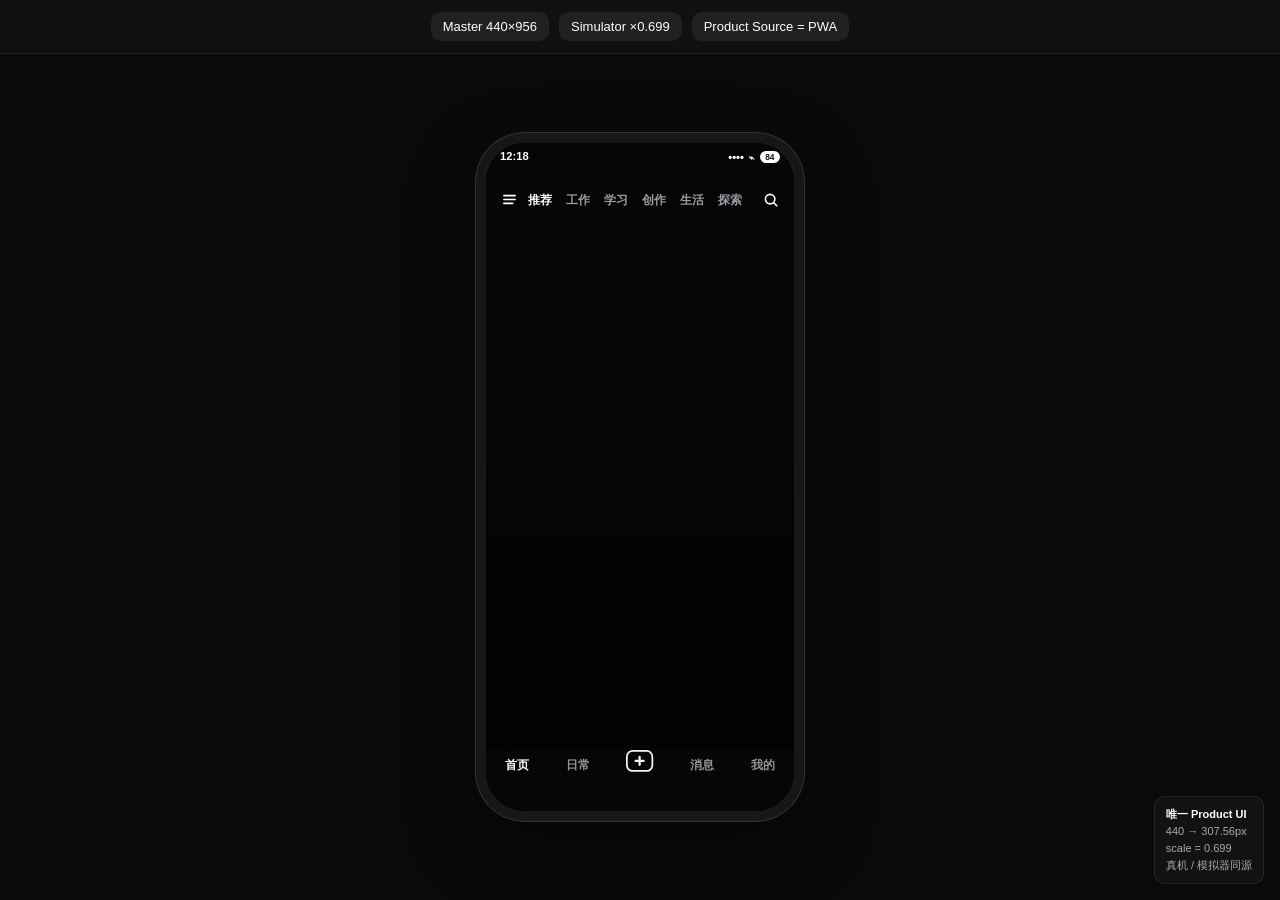
==== simulator.html @ 4bb8bacc "preview: add master-440 simulator using the same PWA source" ====
<!doctype html><html lang="zh-CN"><head><meta charset="utf-8"><meta name="viewport" content="width=device-width,initial-scale=1"><title>锚点 Mobile Simulator · Master 440</title><style>:root{--outer-w:330px;--content-w:307.56px;--scale:.699;--master-w:440;--master-h:956;--content-h:668.244px}*{box-sizing:border-box}html,body{margin:0;min-height:100%;background:#0a0a0b;color:#f5f5f7;font-family:-apple-system,BlinkMacSystemFont,"PingFang SC","Microsoft YaHei UI",sans-serif}body{min-height:100vh}.toolbar{height:54px;display:flex;align-items:center;justify-content:center;gap:10px;background:#101011;border-bottom:1px solid rgba(255,255,255,.07);position:sticky;top:0;z-index:10}.pill{padding:7px 12px;border-radius:10px;background:rgba(255,255,255,.07);color:#fff;font-size:13px}.stage{min-height:calc(100vh - 54px);display:grid;place-items:center;padding:26px}.phone{width:var(--outer-w);padding:11.22px;border-radius:50px;background:#171719;box-shadow:0 0 0 1px rgba(255,255,255,.12) inset,0 28px 70px rgba(0,0,0,.46)}.screen{width:var(--content-w);height:var(--content-h);border-radius:39px;overflow:hidden;background:#060607;position:relative}.screen iframe{display:block;width:100%;height:100%;border:0;background:#060607}.meta{position:fixed;right:16px;bottom:16px;padding:9px 11px;border-radius:10px;background:rgba(20,20,22,.88);border:1px solid rgba(255,255,255,.08);font-size:11px;line-height:1.55;color:#aaa;backdrop-filter:blur(12px)}.meta b{color:#fff;font-weight:600}@media(max-width:520px){.stage{padding:12px}.meta{display:none}}</style></head><body><div class="toolbar"><span class="pill">Master 440×956</span><span class="pill">Simulator ×0.699</span><span class="pill">Product Source = PWA</span></div><main class="stage"><div class="phone"><div class="screen"><iframe src="./?sim=1" title="锚点 Product UI"></iframe></div></div></main><div class="meta"><b>唯一 Product UI</b><br>440 → 307.56px<br>scale = 0.699<br>真机 / 模拟器同源</div></body></html>
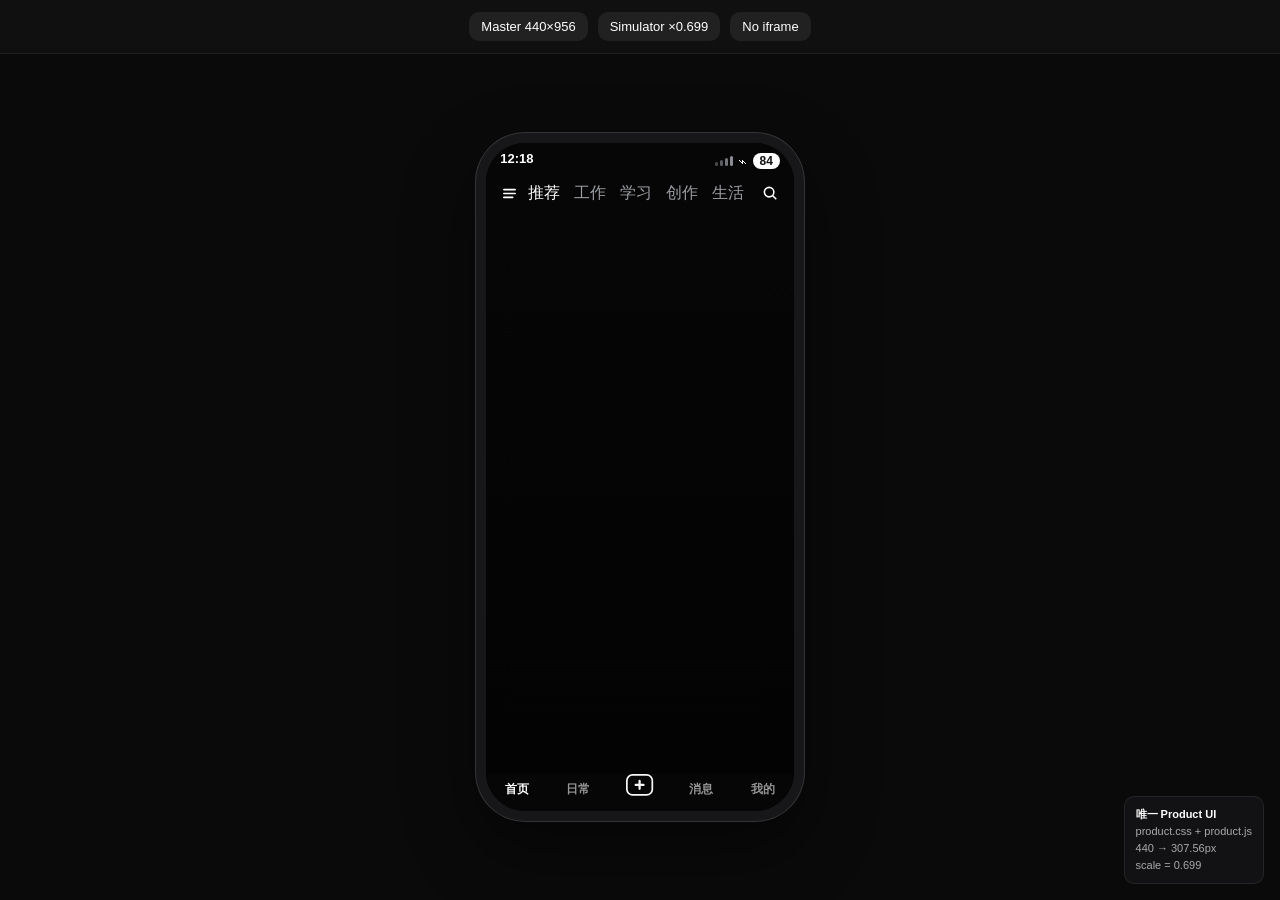
==== commit 3c31cbfe: "preview: remove iframe and mount shared Product UI directly" ====
--- a/simulator.html
+++ b/simulator.html
@@ -1 +1 @@
-<!doctype html><html lang="zh-CN"><head><meta charset="utf-8"><meta name="viewport" content="width=device-width,initial-scale=1"><title>锚点 Mobile Simulator · Master 440</title><style>:root{--outer-w:330px;--content-w:307.56px;--scale:.699;--master-w:440;--master-h:956;--content-h:668.244px}*{box-sizing:border-box}html,body{margin:0;min-height:100%;background:#0a0a0b;color:#f5f5f7;font-family:-apple-system,BlinkMacSystemFont,"PingFang SC","Microsoft YaHei UI",sans-serif}body{min-height:100vh}.toolbar{height:54px;display:flex;align-items:center;justify-content:center;gap:10px;background:#101011;border-bottom:1px solid rgba(255,255,255,.07);position:sticky;top:0;z-index:10}.pill{padding:7px 12px;border-radius:10px;background:rgba(255,255,255,.07);color:#fff;font-size:13px}.stage{min-height:calc(100vh - 54px);display:grid;place-items:center;padding:26px}.phone{width:var(--outer-w);padding:11.22px;border-radius:50px;background:#171719;box-shadow:0 0 0 1px rgba(255,255,255,.12) inset,0 28px 70px rgba(0,0,0,.46)}.screen{width:var(--content-w);height:var(--content-h);border-radius:39px;overflow:hidden;background:#060607;position:relative}.screen iframe{display:block;width:100%;height:100%;border:0;background:#060607}.meta{position:fixed;right:16px;bottom:16px;padding:9px 11px;border-radius:10px;background:rgba(20,20,22,.88);border:1px solid rgba(255,255,255,.08);font-size:11px;line-height:1.55;color:#aaa;backdrop-filter:blur(12px)}.meta b{color:#fff;font-weight:600}@media(max-width:520px){.stage{padding:12px}.meta{display:none}}</style></head><body><div class="toolbar"><span class="pill">Master 440×956</span><span class="pill">Simulator ×0.699</span><span class="pill">Product Source = PWA</span></div><main class="stage"><div class="phone"><div class="screen"><iframe src="./?sim=1" title="锚点 Product UI"></iframe></div></div></main><div class="meta"><b>唯一 Product UI</b><br>440 → 307.56px<br>scale = 0.699<br>真机 / 模拟器同源</div></body></html>+<!doctype html><html lang="zh-CN"><head><meta charset="utf-8"/><meta name="viewport" content="width=device-width,initial-scale=1"/><title>锚点 Mobile Simulator · Master 440</title><link rel="stylesheet" href="./product.css?v=3"/><style>:root{--outer-w:330px;--content-w:307.56px;--scale:.699;--content-h:668.244px}*{box-sizing:border-box}html,body{margin:0;min-height:100%;background:#0a0a0b;color:#f5f5f7;font-family:-apple-system,BlinkMacSystemFont,"PingFang SC","Microsoft YaHei UI",sans-serif}body{min-height:100vh}.toolbar{height:54px;display:flex;align-items:center;justify-content:center;gap:10px;background:#101011;border-bottom:1px solid rgba(255,255,255,.07);position:sticky;top:0;z-index:10}.pill{padding:7px 12px;border-radius:10px;background:rgba(255,255,255,.07);color:#fff;font-size:13px}.stage{min-height:calc(100vh - 54px);display:grid;place-items:center;padding:26px}.phone{width:var(--outer-w);padding:11.22px;border-radius:50px;background:#171719;box-shadow:0 0 0 1px rgba(255,255,255,.12) inset,0 28px 70px rgba(0,0,0,.46)}.screen{width:var(--content-w);height:var(--content-h);border-radius:39px;overflow:hidden;background:#060607;position:relative}.status-lock{position:absolute;left:0;right:0;top:0;height:35px;background:#060607;color:#fff;z-index:2147483647;display:flex;align-items:flex-start;justify-content:space-between;padding:9px 14px 0;pointer-events:none;font-family:-apple-system,BlinkMacSystemFont,"PingFang SC",sans-serif}.status-time{font-size:13px;font-weight:700;line-height:1}.status-right{display:flex;align-items:center;gap:6px}.signal{display:flex;gap:2px;align-items:flex-end}.signal i{display:block;width:3px;border-radius:99px;background:#8a8d93}.signal i:nth-child(1){height:4px;opacity:.5}.signal i:nth-child(2){height:6px;opacity:.65}.signal i:nth-child(3){height:8px;opacity:.82}.signal i:nth-child(4){height:10px}.battery{min-width:27px;height:16px;padding:0 6px;border-radius:8px;background:#fff;color:#111;font-size:12px;line-height:16px;font-weight:800;text-align:center}.product-host{position:absolute;inset:0}.meta{position:fixed;right:16px;bottom:16px;padding:9px 11px;border-radius:10px;background:rgba(20,20,22,.88);border:1px solid rgba(255,255,255,.08);font-size:11px;line-height:1.55;color:#aaa;backdrop-filter:blur(12px)}.meta b{color:#fff;font-weight:600}@media(max-width:520px){.stage{padding:12px}.meta{display:none}}</style></head><body><div class="toolbar"><span class="pill">Master 440×956</span><span class="pill">Simulator ×0.699</span><span class="pill">No iframe</span></div><main class="stage"><div class="phone"><div class="screen"><div class="product-host" id="simProduct"></div><div class="status-lock" data-time-lock="12:18"><div class="status-time">12:18</div><div class="status-right"><div class="signal"><i></i><i></i><i></i><i></i></div><span>⌁</span><div class="battery">84</div></div></div></div></div></main><div class="meta"><b>唯一 Product UI</b><br>product.css + product.js<br>440 → 307.56px<br>scale = 0.699</div><script src="./product.js?v=3"></script><script>AnchorProduct.mount(document.getElementById('simProduct'),{mode:'fixed',scale:0.699,safeTop:35,safeBottom:0});</script></body></html>
--- a/product.css
+++ b/product.css
@@ -0,0 +1,3 @@
+*{box-sizing:border-box;-webkit-tap-highlight-color:transparent}
+:root{--anchor-bg:#060607;--anchor-bg2:#030304;--anchor-fg:#f5f5f7;--anchor-muted:#a9abb1;--anchor-font:-apple-system,BlinkMacSystemFont,"PingFang SC","Hiragino Sans GB","Microsoft YaHei UI","Microsoft YaHei",sans-serif}
+.anchor-product{--s:1;--safe-top:env(safe-area-inset-top);--safe-bottom:env(safe-area-inset-bottom);--nav-h:calc(44px * var(--s));--touch:calc(44px * var(--s));--side:calc(11.4px * var(--s));--menu-icon:calc(24.3px * var(--s));--search-icon:calc(25.8px * var(--s));--tabs-edge:calc(60px * var(--s));--tabs-gap:calc(20px * var(--s));--tab-size:calc(16.7px * var(--s));--bottom-core:calc(53px * var(--s));--bottom-label-top:calc(13px * var(--s));--bottom-label-size:calc(16.6px * var(--s));--plus-top:calc(8.15px * var(--s));--plus-w:calc(38.9px * var(--s));--plus-h:calc(31.2px * var(--s));--radius-touch:calc(14px * var(--s));position:absolute;inset:0;width:100%;height:100%;overflow:hidden;background:linear-gradient(180deg,var(--anchor-bg) 0%,var(--anchor-bg2) 100%);color:var(--anchor-fg);font-family:var(--anchor-font);-webkit-text-size-adjust:100%;text-size-adjust:100%}.anchor-product button{font:inherit}.anchor-topbar{position:absolute;top:var(--safe-top);left:0;right:0;height:var(--nav-h);background:var(--anchor-bg);z-index:20}.anchor-top-left,.anchor-top-right{position:absolute;top:0;height:100%;display:flex;align-items:center;z-index:2}.anchor-top-left{left:var(--side)}.anchor-top-right{right:var(--side)}.anchor-icon-btn{appearance:none;border:0;background:transparent;color:#fff;width:var(--touch);height:var(--touch);padding:0;margin:0;display:grid;place-items:center;border-radius:var(--radius-touch)}.anchor-icon-btn:active{transform:scale(.96);opacity:.82;background:rgba(255,255,255,.055)}.anchor-icon-btn.menu svg{width:var(--menu-icon);height:var(--menu-icon)}.anchor-icon-btn.search svg{width:var(--search-icon);height:var(--search-icon)}.anchor-tabs{position:absolute;left:var(--tabs-edge);right:var(--tabs-edge);top:0;height:100%;display:flex;align-items:center;gap:var(--tabs-gap);overflow-x:auto;scrollbar-width:none;-webkit-overflow-scrolling:touch;scroll-snap-type:x proximity;overscroll-behavior-x:contain}.anchor-tabs::-webkit-scrollbar{display:none}.anchor-tab{appearance:none;border:0;background:transparent;color:var(--anchor-muted);padding:0;height:100%;display:inline-flex;align-items:center;flex:0 0 auto;font-size:var(--tab-size);font-weight:650;line-height:1;white-space:nowrap;transition:color .14s ease,opacity .14s ease;opacity:.92;scroll-snap-align:center}.anchor-tab.active{color:#fff;opacity:1}.anchor-content{position:absolute;top:calc(var(--safe-top) + var(--nav-h));left:0;right:0;bottom:calc(var(--bottom-core) + var(--safe-bottom));background:linear-gradient(180deg,var(--anchor-bg) 0%,var(--anchor-bg2) 100%);overflow:hidden}.anchor-bottom{position:absolute;left:0;right:0;bottom:0;height:calc(var(--bottom-core) + var(--safe-bottom));padding-bottom:var(--safe-bottom);background:var(--anchor-bg);display:grid;grid-template-columns:repeat(5,1fr);z-index:30}.anchor-bottom button{appearance:none;border:0;background:transparent;color:#969696;padding:0;margin:0}.anchor-bottom .anchor-nav.active{color:#fff}.anchor-nav{position:relative;height:var(--bottom-core)}.anchor-nav span{position:absolute;top:var(--bottom-label-top);left:0;right:0;text-align:center;font-size:var(--bottom-label-size);font-weight:600;line-height:1}.anchor-center{height:var(--bottom-core);display:flex;justify-content:center;align-items:flex-start;padding-top:var(--plus-top)}.anchor-center svg{width:var(--plus-w);height:var(--plus-h)}.anchor-center:active svg{transform:scale(.94);opacity:.88}
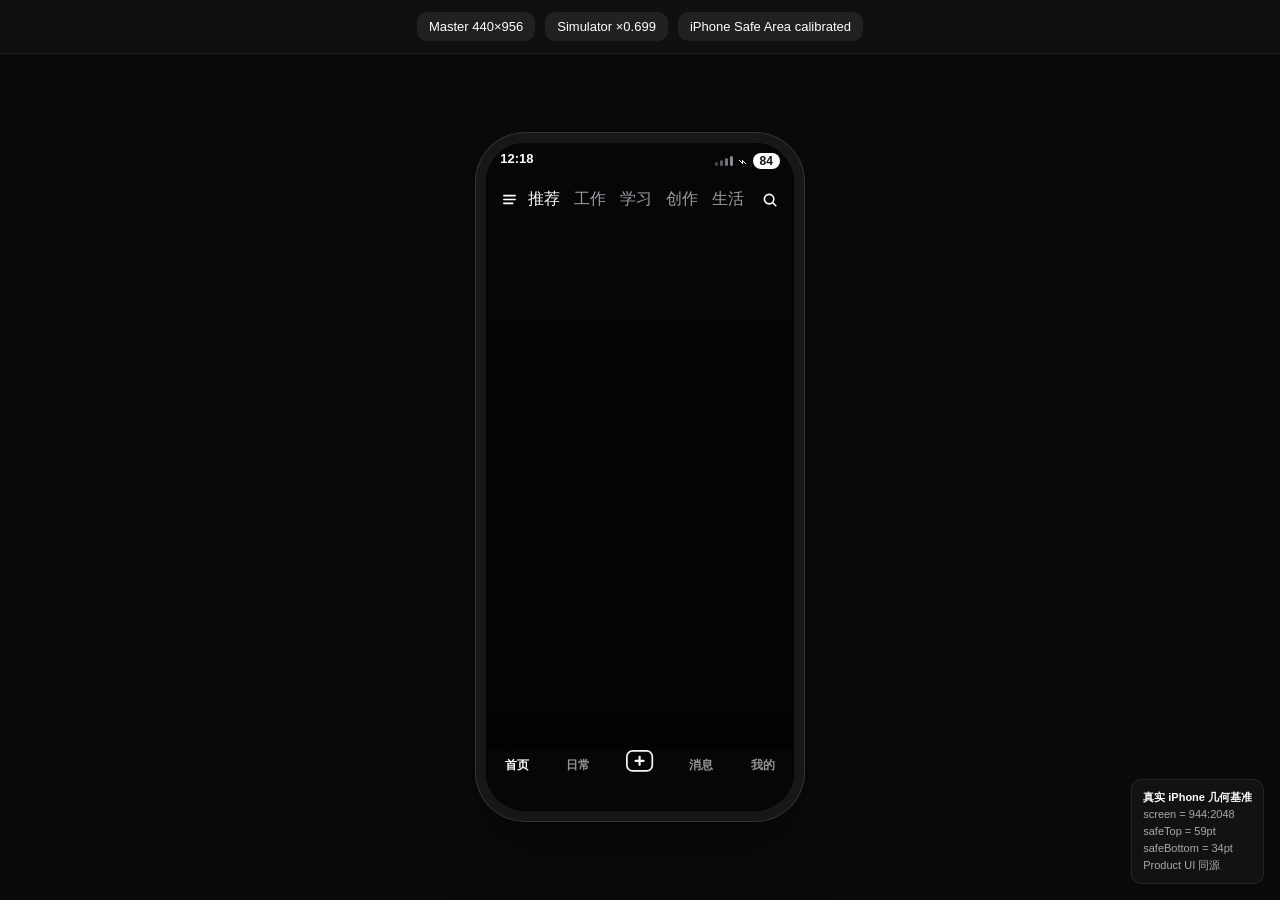
==== commit 4a408d15: "simulator: align vertical geometry with real iPhone safe areas" ====
--- a/simulator.html
+++ b/simulator.html
@@ -1 +1 @@
-<!doctype html><html lang="zh-CN"><head><meta charset="utf-8"/><meta name="viewport" content="width=device-width,initial-scale=1"/><title>锚点 Mobile Simulator · Master 440</title><link rel="stylesheet" href="./product.css?v=3"/><style>:root{--outer-w:330px;--content-w:307.56px;--scale:.699;--content-h:668.244px}*{box-sizing:border-box}html,body{margin:0;min-height:100%;background:#0a0a0b;color:#f5f5f7;font-family:-apple-system,BlinkMacSystemFont,"PingFang SC","Microsoft YaHei UI",sans-serif}body{min-height:100vh}.toolbar{height:54px;display:flex;align-items:center;justify-content:center;gap:10px;background:#101011;border-bottom:1px solid rgba(255,255,255,.07);position:sticky;top:0;z-index:10}.pill{padding:7px 12px;border-radius:10px;background:rgba(255,255,255,.07);color:#fff;font-size:13px}.stage{min-height:calc(100vh - 54px);display:grid;place-items:center;padding:26px}.phone{width:var(--outer-w);padding:11.22px;border-radius:50px;background:#171719;box-shadow:0 0 0 1px rgba(255,255,255,.12) inset,0 28px 70px rgba(0,0,0,.46)}.screen{width:var(--content-w);height:var(--content-h);border-radius:39px;overflow:hidden;background:#060607;position:relative}.status-lock{position:absolute;left:0;right:0;top:0;height:35px;background:#060607;color:#fff;z-index:2147483647;display:flex;align-items:flex-start;justify-content:space-between;padding:9px 14px 0;pointer-events:none;font-family:-apple-system,BlinkMacSystemFont,"PingFang SC",sans-serif}.status-time{font-size:13px;font-weight:700;line-height:1}.status-right{display:flex;align-items:center;gap:6px}.signal{display:flex;gap:2px;align-items:flex-end}.signal i{display:block;width:3px;border-radius:99px;background:#8a8d93}.signal i:nth-child(1){height:4px;opacity:.5}.signal i:nth-child(2){height:6px;opacity:.65}.signal i:nth-child(3){height:8px;opacity:.82}.signal i:nth-child(4){height:10px}.battery{min-width:27px;height:16px;padding:0 6px;border-radius:8px;background:#fff;color:#111;font-size:12px;line-height:16px;font-weight:800;text-align:center}.product-host{position:absolute;inset:0}.meta{position:fixed;right:16px;bottom:16px;padding:9px 11px;border-radius:10px;background:rgba(20,20,22,.88);border:1px solid rgba(255,255,255,.08);font-size:11px;line-height:1.55;color:#aaa;backdrop-filter:blur(12px)}.meta b{color:#fff;font-weight:600}@media(max-width:520px){.stage{padding:12px}.meta{display:none}}</style></head><body><div class="toolbar"><span class="pill">Master 440×956</span><span class="pill">Simulator ×0.699</span><span class="pill">No iframe</span></div><main class="stage"><div class="phone"><div class="screen"><div class="product-host" id="simProduct"></div><div class="status-lock" data-time-lock="12:18"><div class="status-time">12:18</div><div class="status-right"><div class="signal"><i></i><i></i><i></i><i></i></div><span>⌁</span><div class="battery">84</div></div></div></div></div></main><div class="meta"><b>唯一 Product UI</b><br>product.css + product.js<br>440 → 307.56px<br>scale = 0.699</div><script src="./product.js?v=3"></script><script>AnchorProduct.mount(document.getElementById('simProduct'),{mode:'fixed',scale:0.699,safeTop:35,safeBottom:0});</script></body></html>+<!doctype html><html lang="zh-CN"><head><meta charset="utf-8"/><meta name="viewport" content="width=device-width,initial-scale=1"/><title>锚点 Mobile Simulator · Master 440</title><link rel="stylesheet" href="./product.css?v=5"/><style>:root{--outer-w:330px;--content-w:307.56px;--scale:.699;--content-h:667.249px}*{box-sizing:border-box}html,body{margin:0;min-height:100%;background:#0a0a0b;color:#f5f5f7;font-family:-apple-system,BlinkMacSystemFont,"PingFang SC","Microsoft YaHei UI",sans-serif}body{min-height:100vh}.toolbar{height:54px;display:flex;align-items:center;justify-content:center;gap:10px;background:#101011;border-bottom:1px solid rgba(255,255,255,.07);position:sticky;top:0;z-index:10}.pill{padding:7px 12px;border-radius:10px;background:rgba(255,255,255,.07);color:#fff;font-size:13px}.stage{min-height:calc(100vh - 54px);display:grid;place-items:center;padding:26px}.phone{width:var(--outer-w);padding:11.22px;border-radius:50px;background:#171719;box-shadow:0 0 0 1px rgba(255,255,255,.12) inset,0 28px 70px rgba(0,0,0,.46)}.screen{width:var(--content-w);height:var(--content-h);border-radius:39px;overflow:hidden;background:#060607;position:relative}.status-lock{position:absolute;left:0;right:0;top:0;height:35px;background:#060607;color:#fff;z-index:2147483647;display:flex;align-items:flex-start;justify-content:space-between;padding:9px 14px 0;pointer-events:none;font-family:-apple-system,BlinkMacSystemFont,"PingFang SC",sans-serif}.status-time{font-size:13px;font-weight:700;line-height:1}.status-right{display:flex;align-items:center;gap:6px}.signal{display:flex;gap:2px;align-items:flex-end}.signal i{display:block;width:3px;border-radius:99px;background:#8a8d93}.signal i:nth-child(1){height:4px;opacity:.5}.signal i:nth-child(2){height:6px;opacity:.65}.signal i:nth-child(3){height:8px;opacity:.82}.signal i:nth-child(4){height:10px}.battery{min-width:27px;height:16px;padding:0 6px;border-radius:8px;background:#fff;color:#111;font-size:12px;line-height:16px;font-weight:800;text-align:center}.product-host{position:absolute;inset:0}.meta{position:fixed;right:16px;bottom:16px;padding:9px 11px;border-radius:10px;background:rgba(20,20,22,.88);border:1px solid rgba(255,255,255,.08);font-size:11px;line-height:1.55;color:#aaa;backdrop-filter:blur(12px)}.meta b{color:#fff;font-weight:600}@media(max-width:520px){.stage{padding:12px}.meta{display:none}}</style></head><body><div class="toolbar"><span class="pill">Master 440×956</span><span class="pill">Simulator ×0.699</span><span class="pill">iPhone Safe Area calibrated</span></div><main class="stage"><div class="phone"><div class="screen"><div class="product-host" id="simProduct"></div><div class="status-lock" data-time-lock="12:18"><div class="status-time">12:18</div><div class="status-right"><div class="signal"><i></i><i></i><i></i><i></i></div><span>⌁</span><div class="battery">84</div></div></div></div></div></main><div class="meta"><b>真实 iPhone 几何基准</b><br>screen = 944:2048<br>safeTop = 59pt<br>safeBottom = 34pt<br>Product UI 同源</div><script src="./product.js?v=5"></script><script>AnchorProduct.mount(document.getElementById('simProduct'),{mode:'fixed',scale:0.699,safeTop:41.241,safeBottom:23.766});</script></body></html>
--- a/product.css
+++ b/product.css
@@ -1,3 +1,3 @@
 *{box-sizing:border-box;-webkit-tap-highlight-color:transparent}
 :root{--anchor-bg:#060607;--anchor-bg2:#030304;--anchor-fg:#f5f5f7;--anchor-muted:#a9abb1;--anchor-font:-apple-system,BlinkMacSystemFont,"PingFang SC","Hiragino Sans GB","Microsoft YaHei UI","Microsoft YaHei",sans-serif}
-.anchor-product{--s:1;--safe-top:env(safe-area-inset-top);--safe-bottom:env(safe-area-inset-bottom);--nav-h:calc(44px * var(--s));--touch:calc(44px * var(--s));--side:calc(11.4px * var(--s));--menu-icon:calc(24.3px * var(--s));--search-icon:calc(25.8px * var(--s));--tabs-edge:calc(60px * var(--s));--tabs-gap:calc(20px * var(--s));--tab-size:calc(16.7px * var(--s));--bottom-core:calc(53px * var(--s));--bottom-label-top:calc(13px * var(--s));--bottom-label-size:calc(16.6px * var(--s));--plus-top:calc(8.15px * var(--s));--plus-w:calc(38.9px * var(--s));--plus-h:calc(31.2px * var(--s));--radius-touch:calc(14px * var(--s));position:absolute;inset:0;width:100%;height:100%;overflow:hidden;background:linear-gradient(180deg,var(--anchor-bg) 0%,var(--anchor-bg2) 100%);color:var(--anchor-fg);font-family:var(--anchor-font);-webkit-text-size-adjust:100%;text-size-adjust:100%}.anchor-product button{font:inherit}.anchor-topbar{position:absolute;top:var(--safe-top);left:0;right:0;height:var(--nav-h);background:var(--anchor-bg);z-index:20}.anchor-top-left,.anchor-top-right{position:absolute;top:0;height:100%;display:flex;align-items:center;z-index:2}.anchor-top-left{left:var(--side)}.anchor-top-right{right:var(--side)}.anchor-icon-btn{appearance:none;border:0;background:transparent;color:#fff;width:var(--touch);height:var(--touch);padding:0;margin:0;display:grid;place-items:center;border-radius:var(--radius-touch)}.anchor-icon-btn:active{transform:scale(.96);opacity:.82;background:rgba(255,255,255,.055)}.anchor-icon-btn.menu svg{width:var(--menu-icon);height:var(--menu-icon)}.anchor-icon-btn.search svg{width:var(--search-icon);height:var(--search-icon)}.anchor-tabs{position:absolute;left:var(--tabs-edge);right:var(--tabs-edge);top:0;height:100%;display:flex;align-items:center;gap:var(--tabs-gap);overflow-x:auto;scrollbar-width:none;-webkit-overflow-scrolling:touch;scroll-snap-type:x proximity;overscroll-behavior-x:contain}.anchor-tabs::-webkit-scrollbar{display:none}.anchor-tab{appearance:none;border:0;background:transparent;color:var(--anchor-muted);padding:0;height:100%;display:inline-flex;align-items:center;flex:0 0 auto;font-size:var(--tab-size);font-weight:650;line-height:1;white-space:nowrap;transition:color .14s ease,opacity .14s ease;opacity:.92;scroll-snap-align:center}.anchor-tab.active{color:#fff;opacity:1}.anchor-content{position:absolute;top:calc(var(--safe-top) + var(--nav-h));left:0;right:0;bottom:calc(var(--bottom-core) + var(--safe-bottom));background:linear-gradient(180deg,var(--anchor-bg) 0%,var(--anchor-bg2) 100%);overflow:hidden}.anchor-bottom{position:absolute;left:0;right:0;bottom:0;height:calc(var(--bottom-core) + var(--safe-bottom));padding-bottom:var(--safe-bottom);background:var(--anchor-bg);display:grid;grid-template-columns:repeat(5,1fr);z-index:30}.anchor-bottom button{appearance:none;border:0;background:transparent;color:#969696;padding:0;margin:0}.anchor-bottom .anchor-nav.active{color:#fff}.anchor-nav{position:relative;height:var(--bottom-core)}.anchor-nav span{position:absolute;top:var(--bottom-label-top);left:0;right:0;text-align:center;font-size:var(--bottom-label-size);font-weight:600;line-height:1}.anchor-center{height:var(--bottom-core);display:flex;justify-content:center;align-items:flex-start;padding-top:var(--plus-top)}.anchor-center svg{width:var(--plus-w);height:var(--plus-h)}.anchor-center:active svg{transform:scale(.94);opacity:.88}+.anchor-product{--s:1;--safe-top:env(safe-area-inset-top);--safe-bottom:clamp(0px,env(safe-area-inset-bottom),34px);--nav-h:calc(44px * var(--s));--touch:calc(44px * var(--s));--side:calc(11.4px * var(--s));--menu-icon:calc(24.3px * var(--s));--search-icon:calc(25.8px * var(--s));--tabs-edge:calc(60px * var(--s));--tabs-gap:calc(20px * var(--s));--tab-size:calc(16.7px * var(--s));--bottom-core:calc(53px * var(--s));--bottom-label-top:calc(13px * var(--s));--bottom-label-size:calc(16.6px * var(--s));--plus-top:calc(8.15px * var(--s));--plus-w:calc(38.9px * var(--s));--plus-h:calc(31.2px * var(--s));--radius-touch:calc(14px * var(--s));position:absolute;inset:0;width:100%;height:100%;overflow:hidden;background:linear-gradient(180deg,var(--anchor-bg) 0%,var(--anchor-bg2) 100%);color:var(--anchor-fg);font-family:var(--anchor-font);-webkit-text-size-adjust:100%;text-size-adjust:100%}.anchor-product button{font:inherit}.anchor-topbar{position:absolute;top:var(--safe-top);left:0;right:0;height:var(--nav-h);background:var(--anchor-bg);z-index:20}.anchor-top-left,.anchor-top-right{position:absolute;top:0;height:100%;display:flex;align-items:center;z-index:2}.anchor-top-left{left:var(--side)}.anchor-top-right{right:var(--side)}.anchor-icon-btn{appearance:none;border:0;background:transparent;color:#fff;width:var(--touch);height:var(--touch);padding:0;margin:0;display:grid;place-items:center;border-radius:var(--radius-touch)}.anchor-icon-btn:active{transform:scale(.96);opacity:.82;background:rgba(255,255,255,.055)}.anchor-icon-btn.menu svg{width:var(--menu-icon);height:var(--menu-icon)}.anchor-icon-btn.search svg{width:var(--search-icon);height:var(--search-icon)}.anchor-tabs{position:absolute;left:var(--tabs-edge);right:var(--tabs-edge);top:0;height:100%;display:flex;align-items:center;gap:var(--tabs-gap);overflow-x:auto;scrollbar-width:none;-webkit-overflow-scrolling:touch;scroll-snap-type:x proximity;overscroll-behavior-x:contain}.anchor-tabs::-webkit-scrollbar{display:none}.anchor-tab{appearance:none;border:0;background:transparent;color:var(--anchor-muted);padding:0;height:100%;display:inline-flex;align-items:center;flex:0 0 auto;font-size:var(--tab-size);font-weight:650;line-height:1;white-space:nowrap;transition:color .14s ease,opacity .14s ease;opacity:.92;scroll-snap-align:center}.anchor-tab.active{color:#fff;opacity:1}.anchor-content{position:absolute;top:calc(var(--safe-top) + var(--nav-h));left:0;right:0;bottom:calc(var(--bottom-core) + var(--safe-bottom));background:linear-gradient(180deg,var(--anchor-bg) 0%,var(--anchor-bg2) 100%);overflow:hidden}.anchor-bottom{position:absolute;left:0;right:0;bottom:0;height:calc(var(--bottom-core) + var(--safe-bottom));padding-bottom:var(--safe-bottom);background:var(--anchor-bg);display:grid;grid-template-columns:repeat(5,1fr);z-index:30}.anchor-bottom button{appearance:none;border:0;background:transparent;color:#969696;padding:0;margin:0}.anchor-bottom .anchor-nav.active{color:#fff}.anchor-nav{position:relative;height:var(--bottom-core)}.anchor-nav span{position:absolute;top:var(--bottom-label-top);left:0;right:0;text-align:center;font-size:var(--bottom-label-size);font-weight:600;line-height:1}.anchor-center{height:var(--bottom-core);display:flex;justify-content:center;align-items:flex-start;padding-top:var(--plus-top)}.anchor-center svg{width:var(--plus-w);height:var(--plus-h)}.anchor-center:active svg{transform:scale(.94);opacity:.88}
